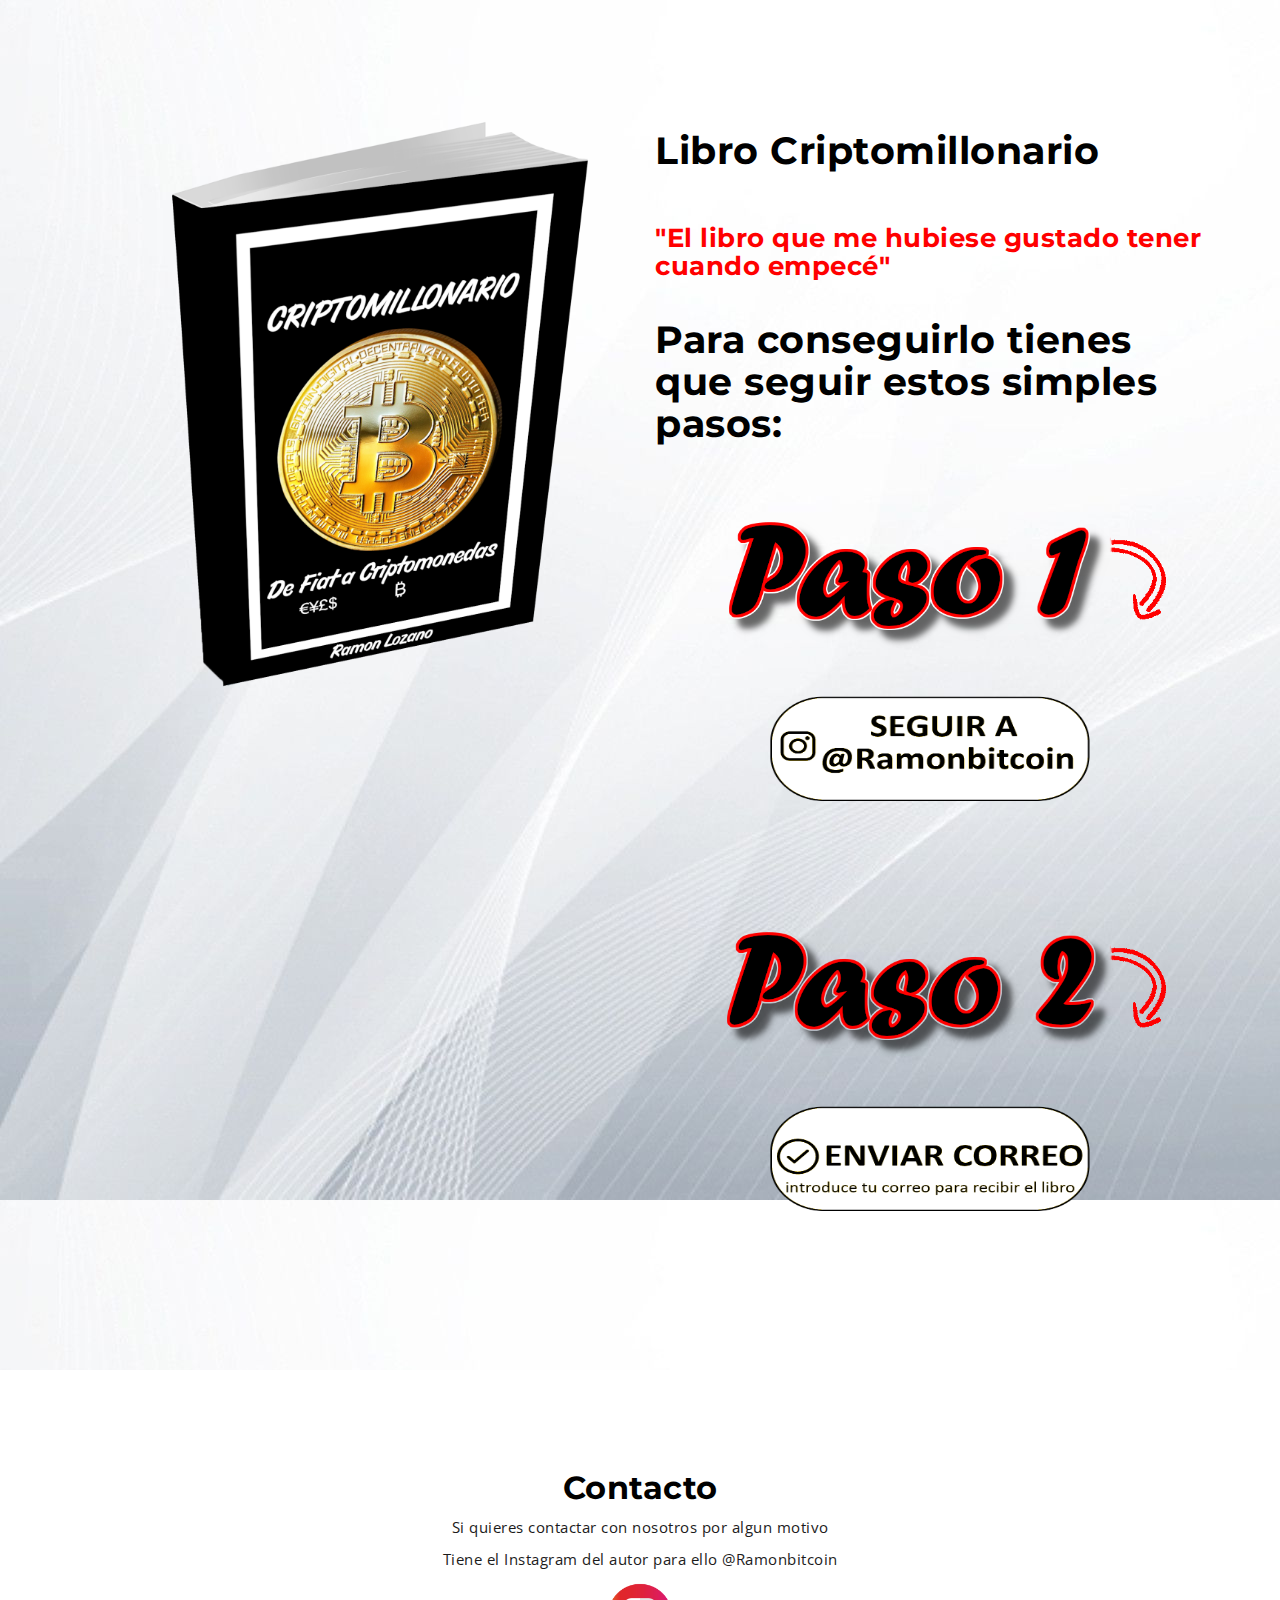
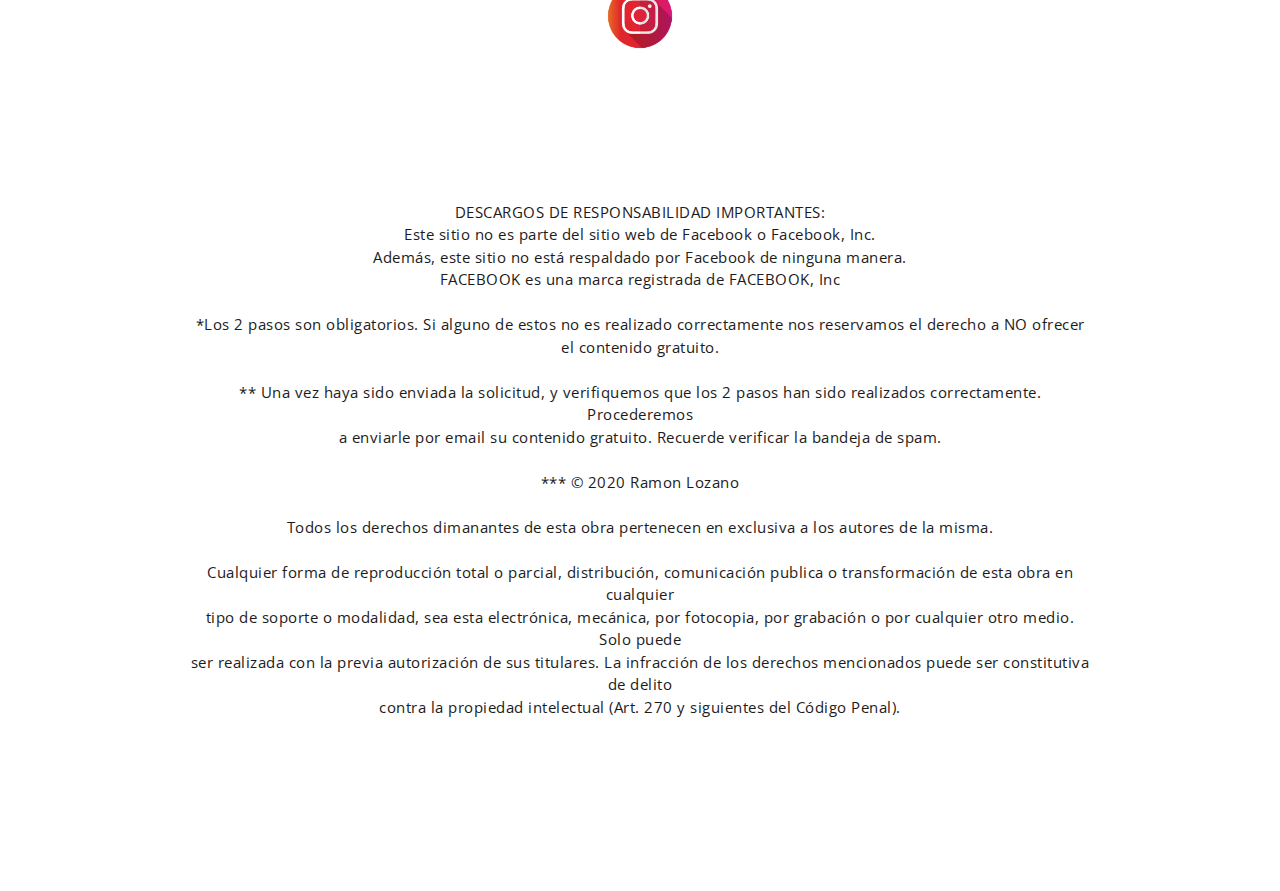
==== index.html @ 0a70dcdf "Finalizado" ====
<!DOCTYPE html>
<html lang="en">
  <head>
    <meta charset="utf-8">
    <meta http-equiv="X-UA-Compatible" content="IE=edge">
    <meta name="viewport" content="width=device-width, initial-scale=1">
    <!-- The above 3 meta tags *must* come first in the head; any other head content must come *after* these tags -->
    <title>Criptomillonario</title>
    <!-- Favicon -->
    <link rel="shortcut icon" type="image/icon" href="assets/images/favicon.png"/>
    <!-- Font Awesome -->
    <link href="https://maxcdn.bootstrapcdn.com/font-awesome/4.6.3/css/font-awesome.min.css" rel="stylesheet">
    <!-- Bootstrap -->
    <link href="assets/css/bootstrap.min.css" rel="stylesheet">
    <!-- Slick slider -->
    <link href="assets/css/slick.css" rel="stylesheet">
    <!-- Theme color -->
    <link id="switcher" href="assets/css/theme-color/default-theme.css" rel="stylesheet">

    <!-- Main Style -->
    <link href="style.css" rel="stylesheet">

    <!-- Fonts -->

    <!-- Open Sans for body font -->
	<link href="https://fonts.googleapis.com/css?family=Open+Sans:300,400,400i,600,700,800" rel="stylesheet">
	<!-- Montserrat for title -->
	<link href="https://fonts.googleapis.com/css?family=Montserrat" rel="stylesheet">

	
  </head>
  <body background="assets/images/back.jpg">
	<main role="main">
		<!-- Start About -->
		<section id="mu-about">
			<div class="container">
				<div class="row">
					<div class="col-md-12">
						<div class="mu-about-area">

							<!-- Start Feature Content -->
							<div class="row">
								<div class="col-md-6">
									<div class="mu-about-left">
										<img class="" src="assets/images/ebook.png" alt="libro CRIPTOMILLONARIO">
									</div>
								</div>
								<div class="col-md-6">
									<div class="mu-about-right">
										<h1 style="color: black;">Libro Criptomillonario<br><br></h1>
										<h3 style="color:red;">"El libro que me hubiese gustado tener cuando empecé"<br><br></h3>
										<h1 style="color: black;">Para conseguirlo tienes que seguir estos simples pasos: <br><br></h1><img src="assets/images/paso1.png"/>
										<br>
										<p align="center"><a href="https://www.instagram.com/ramonbitcoin/" ><img src="assets/images/accion1.png"  width="420" height="200"></a></p>
										<br> <br>
										<img src="assets/images/paso2.png"/><br>
										<p align="center">
											<button class="handle_modal_btn" onclick="handle_modal();"><img src="./assets/images/accion2.png" width="420" height="200" ></button>
										</p>
									</div>
								</div>
							</div>
							<!-- End Feature Content -->

						</div>
					</div>
				</div>
			</div>
		</section>
		<!-- End About -->


		<!-- Start Contact -->
		<section id="mu-contact">
			<div class="container">
				<div class="row">
					<div class="col-md-12">
						<div class="mu-contact-area">

							<div class="mu-title-area">
								<h2 class="mu-heading-title" style="color:black;">Contacto</h2>
								<p>Si quieres contactar con nosotros por algun motivo</p>
								<p>Tiene el Instagram del autor para ello @Ramonbitcoin</p>
								<a href="https://www.instagram.com/ramonbitcoin/"><img src="assets/images/insta.png" width="70" height="70" /> </a>
							</div>

						</div>
					</div>
				</div>
			</div>
		</section>
		<!-- End Contact -->

		<section id="mu-contact">
			<div class="container">
				<div class="row">
					<div class="col-md-12">
						<div class="mu-contact-area">

							<div class="mu-title-area">
							<p align="center">DESCARGOS DE RESPONSABILIDAD IMPORTANTES:<br>
								Este sitio no es parte del sitio web de Facebook o Facebook, Inc.<br>
								Además, este sitio no está respaldado por Facebook de ninguna manera.<br>
								FACEBOOK es una marca registrada de FACEBOOK, Inc<br><br>

								*Los 2 pasos son obligatorios. Si alguno de estos no es realizado correctamente nos reservamos el derecho a NO ofrecer <br>
								el contenido gratuito.<br><br>

								** Una vez haya sido enviada la solicitud, y verifiquemos que los 2 pasos han sido realizados correctamente. Procederemos <br>
								a enviarle por email su contenido gratuito. Recuerde verificar la bandeja de spam.<br><br>

								*** © 2020 Ramon Lozano<br><br>

								Todos los derechos dimanantes de esta obra pertenecen en exclusiva a los autores de la misma.<br><br>

								Cualquier forma de reproducción total o parcial, distribución, comunicación publica o transformación de esta obra en cualquier <br>
								tipo de soporte o modalidad, sea esta electrónica, mecánica, por fotocopia, por grabación o por cualquier otro medio. Solo puede<br>
								 ser realizada con la previa autorización de sus titulares. La infracción de los derechos mencionados puede ser constitutiva de delito<br>
								  contra la propiedad intelectual (Art. 270 y siguientes del Código Penal). <br><br><br><br><br><br>
							</p>
							</div>
						</div>
					</div>
				</div>
			</div>
		</section>

	</main>


    <!-- jQuery library -->
    <script src="https://ajax.googleapis.com/ajax/libs/jquery/1.11.3/jquery.min.js"></script>
    <!-- Include all compiled plugins (below), or include individual files as needed -->
    <!-- Bootstrap -->
    <script src="assets/js/bootstrap.min.js"></script>
	<!-- Slick slider -->
    <script type="text/javascript" src="assets/js/slick.min.js"></script>
    <!-- Event Counter -->
    <script type="text/javascript" src="assets/js/jquery.countdown.min.js"></script>
    <!-- Ajax contact form  -->
    <script type="text/javascript" src="assets/js/app.js"></script>

    <!-- Custom js -->
	<script type="text/javascript" src="assets/js/custom.js"></script>


	<style>
		#mc_embed_signup{background:#fff; clear:left; font:14px Helvetica,Arial,sans-serif; width:500px;
		border: 1px solid #e1e1e1;
		padding: 10em 2em;
		border-radius: 4px;
		}
		#mc_embed_signup form label{
		  font-size: 28px;
		  color: #2f2f2f;
		}
		#mc_embed_signup form .button{
		  background: rgb(0, 0, 0);
		}
		.handle_modal_btn{
		  border: none;
		  background-color: transparent;
		  padding: 0;
		  margin: 0;
		  display: inline-block;
		  cursor: pointer;
		}
		.sus_modal{
		  position: fixed;
		  height: 100vh;
		  width: 100%;
		  background-color: rgba(255,255,255,.7);
		  display: flex;
		  align-items: center;
		  justify-content: center;
		  top: -100vh;
		  left: 0;
		  transition: .4s ease;;
		}
		.sus_modal_active{
		  top: 0;
		  z-index: 999999;
		}
		.close_btn{
		  display: block;
		  width: auto;
		  margin: auto;
		  border: 1px solid #e1e1e1;
		  padding: 1em 2em;
		  transform: scale(.7);
		  background: #2f2f2f;
		  color: white;
		  cursor: pointer;
		}
	  </style>
	  <div id="modal" class="sus_modal">
	  <!-- Begin Mailchimp Signup Form -->
	  <link href="//cdn-images.mailchimp.com/embedcode/horizontal-slim-10_7.css" rel="stylesheet" type="text/css">
	  <div id="mc_embed_signup">
	  <form action="" method="post" id="mc-embedded-subscribe-form" name="mc-embedded-subscribe-form" class="validate" target="_blank" novalidate>
		  <div id="mc_embed_signup_scroll">
		<label for="mce-EMAIL">Conseguir libro gratuito</label>
		<input type="email" value="" name="EMAIL" class="email" id="mce-EMAIL" placeholder="Tu dirección de email" required>
		  <!-- real people should not fill this in and expect good things - do not remove this or risk form bot signups-->
		  <div style="position: absolute; left: -5000px;" aria-hidden="true"><input type="text" name="b_caf4c358e8dfa7e5341b7ca31_1edc59e762" tabindex="-1" value=""></div>
		  <div class="clear"><input type="submit" value="Enviar y recibir libro" name="subscribe" id="mc-embedded-subscribe" class="button"></div>
		  </div>
	  </form>
	  <button class="close_btn" onclick="handle_modal()">Cerrar</button>
	  </div>
	
	  <!--End mc_embed_signup-->
	  </div>
	  <script>
		function handle_modal() {
		  let btn = document.querySelector('#modal');
		  btn.classList.toggle('sus_modal_active');
		}
	  </script>
	  <!-- aquí termina el código para el modal -->

  </body>
</html>
---- assets/css/theme-color/default-theme.css ----
/*=======================================
Template Design By MarkUps	
Author URI : http://www.markups.io/
========================================*/

.mu-hero-overlay,
.mu-video-overlay {
	background-color: #EE3268;/* fallback for old browsers */
    background: -webkit-linear-gradient(to right, #64b3f4, #EE3268);  /* Chrome 10-25, Safari 5.1-6 */
    background: linear-gradient(to right, #64b3f4, #EE3268); /* W3C, IE 10+/ Edge, Firefox 16+, Chrome 26+, Opera 12+, Safari 7+ */

}

.mu-primary-btn:hover,
.mu-primary-btn:focus,
.mu-copy-right a:hover,
.mu-copy-right a:focus,
.mu-send-msg-btn:hover,
.mu-send-msg-btn:focus,
.mu-faq-content .panel-title a:hover,
.mu-faq-content .panel-title a:focus,
.mu-faq-content .panel-title a[aria-expanded="true"],
.mu-faq-content .panel-title a>span,
.mu-menu ul li a:hover,
.mu-menu ul li a:focus,
.mu-single-speakers-info p,
.mu-single-speakers-social li a:hover,
.mu-single-speakers-social li a:focus,
.mu-logo,
.mu-logo:hover,
.mu-logo:focus,
#mu-hero .navbar-default .navbar-brand,
.mu-navbar .mu-menu li a:hover,
.mu-navbar .mu-menu li a:focus,
.mu-single-event .mu-event-time {
	color: #EE3268;
}

.mu-speakers-slider .slick-next,
.mu-speakers-slider .slick-prev,
#mu-venue,
.mu-popular-price .mu-price-tag,
.mu-navbar .navbar-toggle,
.mu-navbar .navbar-toggle:hover,
.mu-navbar .navbar-toggle:focus,
.navbar-default .navbar-nav > .active > a, 
.navbar-default .navbar-nav > .active > a:focus, 
.navbar-default .navbar-nav > .active > a:hover,
.mu-schedule-menu li a:hover,
.mu-schedule-menu li a:focus,
.mu-schedule-menu li.active a,
.mu-schedule-menu li.active a:hover,
.mu-schedule-menu li.active a:focus {
	background-color: #EE3268;
}

.mu-social-media a:hover,
.mu-social-media a:focus {
	border: 1px solid #EE3268;
	color: #EE3268;
}

.mu-contact-form .form-control:focus,
.mu-schedule-menu li a {
	border: 1px solid #EE3268;    
} 

.mu-send-msg-btn,
.mu-send-msg-btn:focus,
.mu-register-btn:hover,
.mu-register-btn:focus,
.mu-popular-price .mu-register-btn {
	border: 1px solid #EE3268;
	background-color: #EE3268;
}

.mu-faq-content .panel-default > .panel-heading + .panel-collapse > .panel-body {
	border-top-color: #EE3268;

}

.mu-reg-submit-btn:hover,
.mu-reg-submit-btn:focus {
	background-color: #EE3268;
	border: 2px solid #EE3268;
}
---- style.css ----
/*
Template Name: Eventoz	
Author: MarkUps
Author URI: http://www.markups.io/
Version: 1.0
*/


/* Table of Content
==================================================
#BASIC TYPOGRAPHY
#HEADER	
#MENU 
#ABOUT US
#VIDEO
#SCHEDULE
#SPEAKERS
#VENUE
#PRICING PLANS
#REGISTER FORM
#FAQ
#OUR
#CONTACT US
#FOOTER
#RESPONSIVE STYLE
*/


/*--------------------*/
/* BASIC TYPOGRAPHY */
/*--------------------*/

body,
html {
	overflow-x:hidden;
}

body {
	font-family: 'Open Sans', sans-serif;
	font-size: 15px;
	letter-spacing: 0.5px;
	line-height: 1.5;
	color: #1c1b1b;
}


h1,
h2,
h3,
h4,
h5,
h6 {
	font-family: 'Montserrat', sans-serif;
	font-weight: 700;
	margin-top: 0;
}


h1 {
	color: #fff;
	font-size: 38px;
}

h2 {  
	color: #fff;
	font-size: 32px; 
	line-height: 1.13; 
}

h3 { 
	color: #fff;
	font-size: 26px;  
}

h4 {  
	font-size: 22px;  
}

h5 {  
	font-size: 20px;  
}

h6 {  
	font-size: 18px;  
}

img {
	border: none;
	max-width: 100%;
}


del{
	text-decoration-color: #ee6e73;
}

kbd {
	background-color: #ddd;
	padding: 4px 6px;
	border-radius: 2px;
	color: ;
}

address {
	line-height: 1.5;
	padding-left: 10px;
}

dl dt {
	font-weight: 700;
}

dl dd {
	margin-left: 0;
}

blockquote {
	border-radius: 0 4px 4px 0;
	padding: 5px 15px;
	
}

/*--------------------*/
/* ABOUT US */
/*--------------------*/


#mu-about {
	display: inline;
	float: left;
	width: 100%;
}

.mu-about-area {
	display: inline;
	float: left;
	padding: 100px 0;
	width: 100%;
}

.mu-title-area {
	display: inline;
	float: left;
	text-align: center;
	padding: 0 120px;
	width: 100%;
}

.mu-title {
	color: #1c1b1b;
	margin-bottom: 15px;
	padding: 0;
	z-index: 10;
	text-transform: capitalize;
}

.mu-about-left {
	display: inline;
	float: left;
	width: 100%;
}

.mu-about-right {
	display: inline;
	float: left;
	margin-top: 30px;
	width: 100%;
}

/*--------------------*/
/* CONTACT US */
/*--------------------*/

#mu-contact {
	background-color: #fff;
	display: inline;
	float: left;
	width: 100%;
}

.mu-contact-area {
	display: inline;
	float: left;
	padding: 100px 0 50px;
	width: 100%;
}





/*--------------------*/
/* RESPONSIVE STYLE */
/*--------------------*/

@media (max-width: 1199px) {

	.mu-register-content {
		padding: 0 150px;
	}

	.mu-video-iframe-area {
		padding: 16% 0;
	}

	.mu-video-close-btn {
		top: 5%;
		right: 5%;
		margin-top: 0;
	}

	.mu-apps-screenshot-slider .slick-prev {
		left: -25px;
	}

	.mu-apps-screenshot-slider .slick-next {
		right: -25px;
	}

		
}

@media (max-width: 991px) {	

	.mu-primary-btn {
		font-size: 14px;
		padding: 12px 22px;
	}

	.mu-navbar .mu-menu {
		margin-top: 5px;
	}

	.mu-navbar .mu-menu li a {
		font-size: 15px;
		padding: 10px 6px;
	}

	.mu-hero-featured-content h1 {
		font-size: 35px;
	}

	.mu-hero-featured-content h2 {
		font-size: 18px;
	}

	.mu-event-date-line {
		font-size: 14px;
	}

	.mu-event-counter-block {
		height: 130px;
		width: 130px;
		font-size: 16px;
		margin: 0 10px;
	}

	.mu-event-counter-block span {
		font-size: 30px;
		padding-top: 32px;
		line-height: 32px;
	}

	.mu-event-timeline ul li {
		margin-left: 15%;
	}

	.mu-event-timeline ul li:nth-child(2n+1) .mu-single-event {
		left: 50px;
		text-align: left;
	}

	.mu-event-timeline ul li:nth-child(2n+1) .mu-single-event::before {
		right: auto;
		left: -16px;
		border-width: 8px 16px 8px 0;
		border-color: transparent #fff transparent transparent;
	}

	.mu-event-timeline ul li:nth-child(2n+1) .mu-single-event img {
		float: left;
		margin-right: 15px;
		margin-left: 0;
	}

	.mu-video-iframe-area {
		padding: 16% 5%;
	}

	.mu-video-iframe-area iframe {
		width: 100%;
	}

	.mu-title-area {
		padding: 0 50px;
	}

	.mu-faq-content {
		padding: 0;
	}

	.mu-contact-right {
		margin-top: 50px;
	}

	.mu-menu-btn {
		right: 5%;
	}

	.mu-speakers-slider .slick-next {
		right: 0;
	}

	.mu-speakers-slider .slick-prev {
		left: 0;
	}

	.mu-speakers-slider .slick-next,
	.mu-speakers-slider .slick-prev {
		width: 40px;
		height: 40px;
	}

	.mu-speakers-slider .slick-prev::before, 
	.mu-speakers-slider .slick-next::before {
		font-size: 18px;
	}

	.mu-single-speakers-info h3 {
		font-size: 18px;
	}

	.mu-pricing-conten {
		padding: 0 5%;
	}

	.mu-single-price {
		margin-bottom: 30px;
	}


		
}

@media (max-width: 767px) {

	.mu-logo img {
		width: 150px;
	}

	
	.mu-navbar .navbar-toggle .icon-bar {
		background-color: #fff;
	}

	.mu-navbar .mu-menu {
		padding: 0 15px;
	}

	.mu-video-close-btn {
		font-size: 16px;
		height: 40px;
		line-height: 35px;
		width: 40px;
	}

		
		
}


@media (max-width: 640px){
	
	.mu-event-counter-block {
		height: 100px;
		width: 100px;
		font-size: 15px;
	}

	.mu-event-counter-block span {
		font-size: 22px;
		padding-top: 22px;
		line-height: 25px;
	}

	.mu-title-area {
		padding: 0;
	}

	.mu-video-iframe-area {
		padding: 5% 5%;
	}

	.mu-video-iframe-area iframe {
		width: 100%;
		height: 100%;
	}

	.mu-register-content {
		padding: 0 100px;
	}

	.mu-contact-content {
		padding: 0 10%;
	}
				

}


@media (max-width: 480px) {

	body {
		
		font-size: 14px;
	}

	.mu-logo {
		margin-bottom: 10px;
		font-size: 30px;
	}

	.mu-hero-featured-area {
		padding: 60px 0 60px;
	}

	.mu-hero-featured-content {
		margin-top: 20px;
	}

	.mu-hero-featured-content h1 {
		font-size: 25px;
	}

	.mu-hero-featured-content h2 {
		font-size: 14px;
	}

	.mu-event-date-line {
		font-size: 12px;
	}

	.mu-event-counter-area {
		margin-top: 20px;
	}
	
	.mu-event-counter-block span {
		font-size: 18px;
		padding-top: 16px;
		line-height: 20px;
	}

	.mu-event-counter-block {
		height: 75px;
		width: 75px;
		font-size: 12px;
		margin: 0 5px;
	}
	
	.mu-video-close-btn {
		top: 2%;
		right: 5%;
		height: 40px;
		line-height: 35px;
		width: 40px;
	}

	.mu-menu-close-btn {
		right: 5%;
		top: 30px;
	}

	.mu-video-area {
		padding: 100px 0;
	}

	.mu-video-iframe-area {
		padding: 10% 5%;
	}

	.mu-video-iframe-area iframe {
		height: 250px;
	}

	h2 {
		font-size: 28px;
	}

	h3 {
		font-size: 24px;
	}

	h4 {
		font-size: 20px;
	}

	.mu-schedule-content {
		margin-top: 30px;
	}
	
	.mu-schedule-menu li {
		margin-bottom: 15px;
	}

	.mu-schedule-menu li a {
		font-size: 15px;
	}

	.mu-event-timeline ul li {
		margin-left: 5%;
	}

	.mu-event-timeline ul li .mu-single-event,
	.mu-event-timeline ul li:nth-child(2n+1) .mu-single-event,
	.mu-event-timeline ul li:nth-child(2n) .mu-single-event {
		left: 30px;
		width: 350px;
	}

	.mu-event-timeline ul li .mu-single-event h3 {
		margin-bottom: 5px;
		font-size: 14px;
	}

	.mu-venue-address h4 {
		font-size: 16px;
	}

	.mu-register-content,
	.mu-contact-content {
		padding: 0 5%;
	}

	.mu-faq-content .panel-title {
		font-size: 14px;
	}
					
	
}


@media (max-width: 360px) {

	.mu-logo img {
		width: 120px;
	}

	.mu-hero-featured-area {
		padding: 30px 0 30px;
	}

	.mu-event-counter-block {
		height: 56px;
		width: 56px;
		font-size: 10px;
	}

	.mu-event-counter-block span {
		font-size: 16px;
		padding-top: 10px;
		line-height: 16px;
	}

	.mu-video-area {
		padding: 50px 0;
	}

	.mu-video-iframe-area {
		padding: 15% 5%;
	}

	.mu-video-play-btn, .mu-video-close-btn {
		font-size: 18px;
		width: 50px;
		height: 50px;
		line-height: 46px;
		margin-top: 50px;
	}

	h2 {
		font-size: 25px;
	}

	.mu-event-timeline ul li .mu-single-event, 
	.mu-event-timeline ul li:nth-child(2n+1) .mu-single-event, 
	.mu-event-timeline ul li:nth-child(2n) .mu-single-event {
		left: 30px;
		width: 280px;
	}
}



@media (max-width: 320px) {

	.mu-video-iframe-area {
		padding: 30% 5%;
	}

	.mu-event-timeline ul li .mu-single-event, 
	.mu-event-timeline ul li:nth-child(2n+1) .mu-single-event, 
	.mu-event-timeline ul li:nth-child(2n) .mu-single-event {
		left: 30px;
		width: 250px;
	}

	h2 {
		font-size: 22px;
	}
}
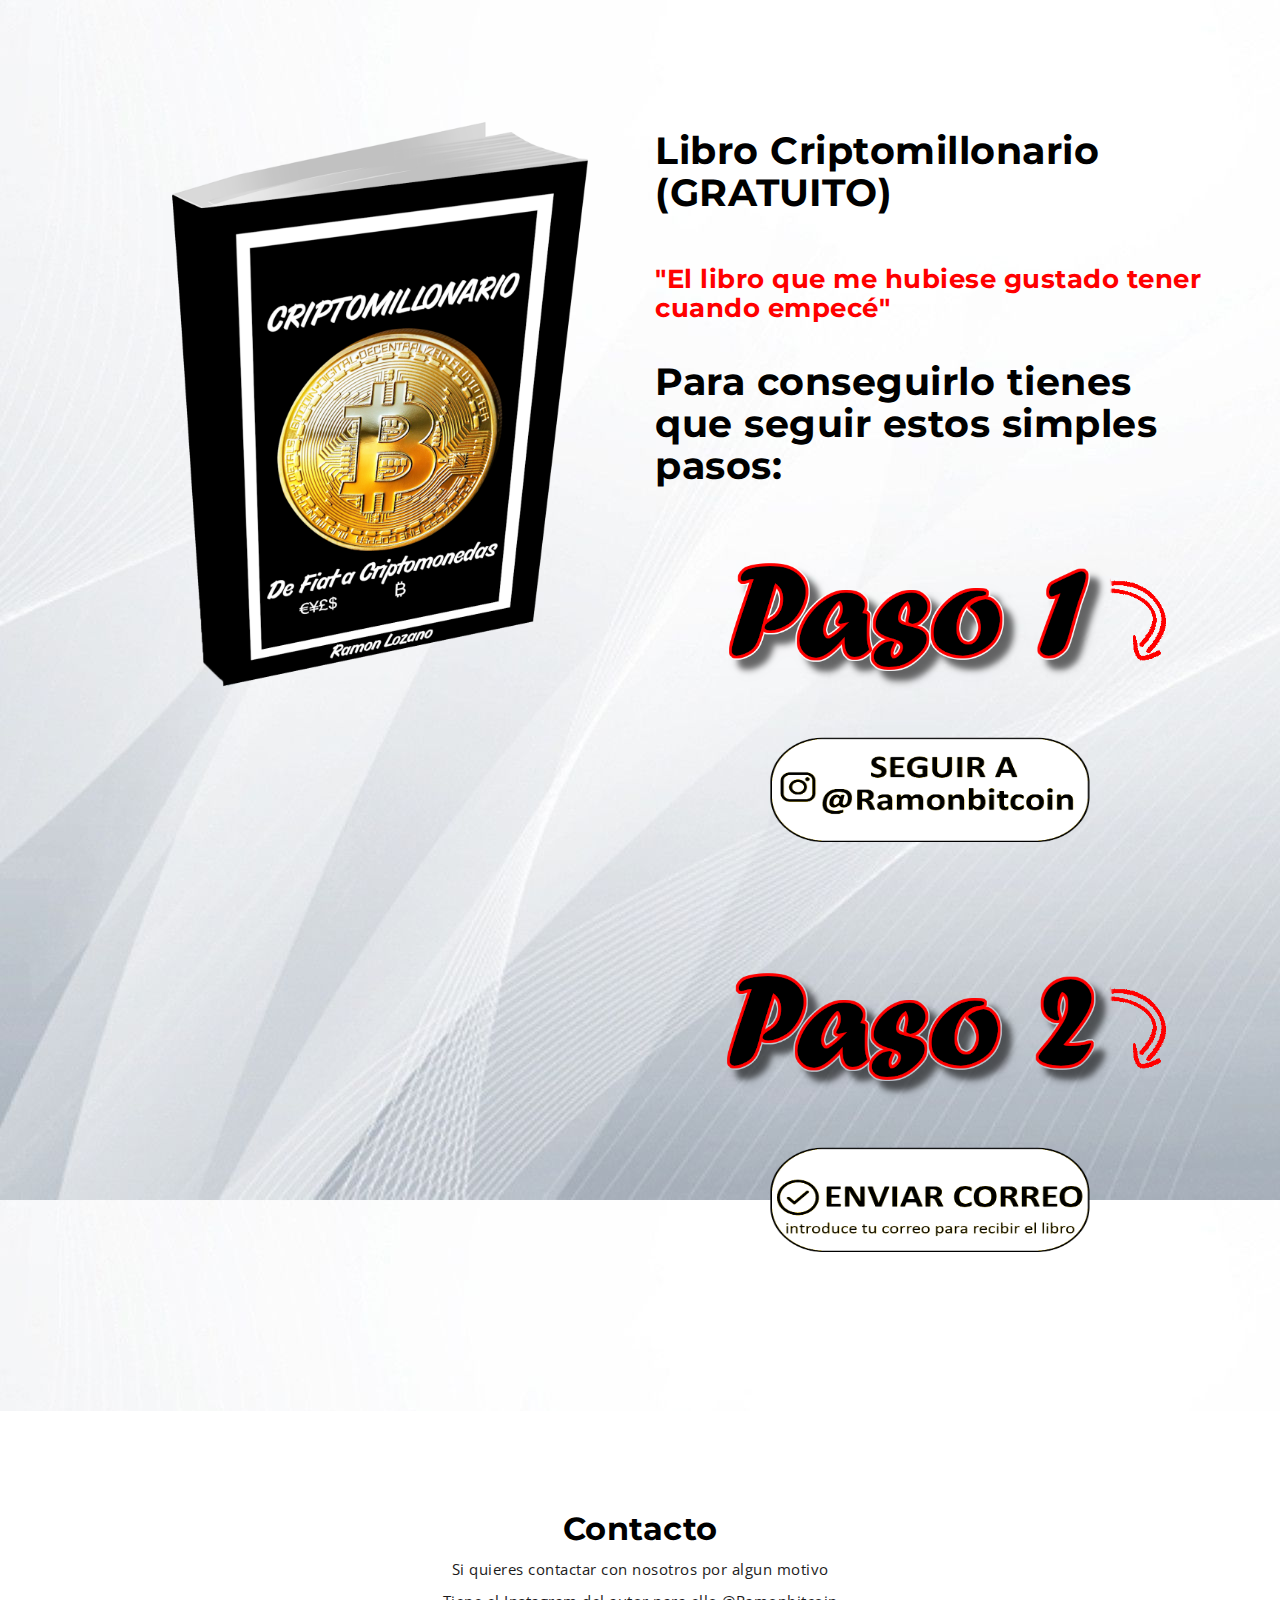
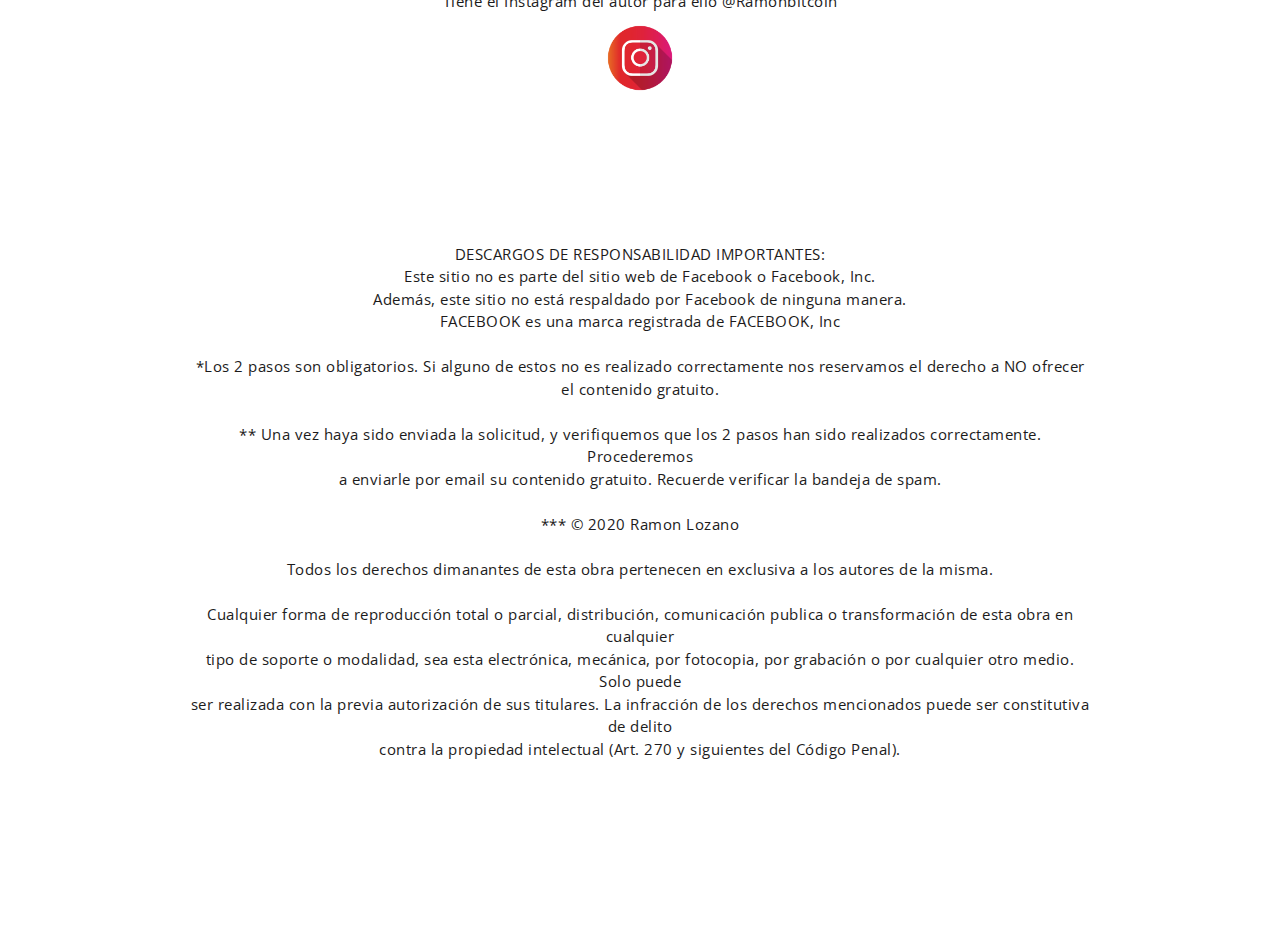
==== commit 57bed42b: "Finalizado" ====
--- a/index.html
+++ b/index.html
@@ -28,6 +28,24 @@
 	<link href="https://fonts.googleapis.com/css?family=Montserrat" rel="stylesheet">
 
 	
+	<!-- Facebook Pixel Code -->
+<script>
+  !function(f,b,e,v,n,t,s)
+  {if(f.fbq)return;n=f.fbq=function(){n.callMethod?
+  n.callMethod.apply(n,arguments):n.queue.push(arguments)};
+  if(!f._fbq)f._fbq=n;n.push=n;n.loaded=!0;n.version='2.0';
+  n.queue=[];t=b.createElement(e);t.async=!0;
+  t.src=v;s=b.getElementsByTagName(e)[0];
+  s.parentNode.insertBefore(t,s)}(window, document,'script',
+  'https://connect.facebook.net/en_US/fbevents.js');
+  fbq('init', '962244507524055');
+  fbq('track', 'PageView');
+</script>
+<noscript><img height="1" width="1" style="display:none"
+  src="https://www.facebook.com/tr?id=962244507524055&ev=PageView&noscript=1"
+/></noscript>
+<!-- End Facebook Pixel Code -->
+
   </head>
   <body background="assets/images/back.jpg">
 	<main role="main">
@@ -47,7 +65,7 @@
 								</div>
 								<div class="col-md-6">
 									<div class="mu-about-right">
-										<h1 style="color: black;">Libro Criptomillonario<br><br></h1>
+										<h1 style="color: black;">Libro Criptomillonario (GRATUITO)<br><br></h1>
 										<h3 style="color:red;">"El libro que me hubiese gustado tener cuando empecé"<br><br></h3>
 										<h1 style="color: black;">Para conseguirlo tienes que seguir estos simples pasos: <br><br></h1><img src="assets/images/paso1.png"/>
 										<br>
@@ -197,7 +215,7 @@
 	  <!-- Begin Mailchimp Signup Form -->
 	  <link href="//cdn-images.mailchimp.com/embedcode/horizontal-slim-10_7.css" rel="stylesheet" type="text/css">
 	  <div id="mc_embed_signup">
-	  <form action="" method="post" id="mc-embedded-subscribe-form" name="mc-embedded-subscribe-form" class="validate" target="_blank" novalidate>
+	  <form action="https://gmail.us19.list-manage.com/subscribe/post?u=caf4c358e8dfa7e5341b7ca31&amp;id=1edc59e762" method="post" id="mc-embedded-subscribe-form" name="mc-embedded-subscribe-form" class="validate" target="_blank" novalidate>
 		  <div id="mc_embed_signup_scroll">
 		<label for="mce-EMAIL">Conseguir libro gratuito</label>
 		<input type="email" value="" name="EMAIL" class="email" id="mce-EMAIL" placeholder="Tu dirección de email" required>
